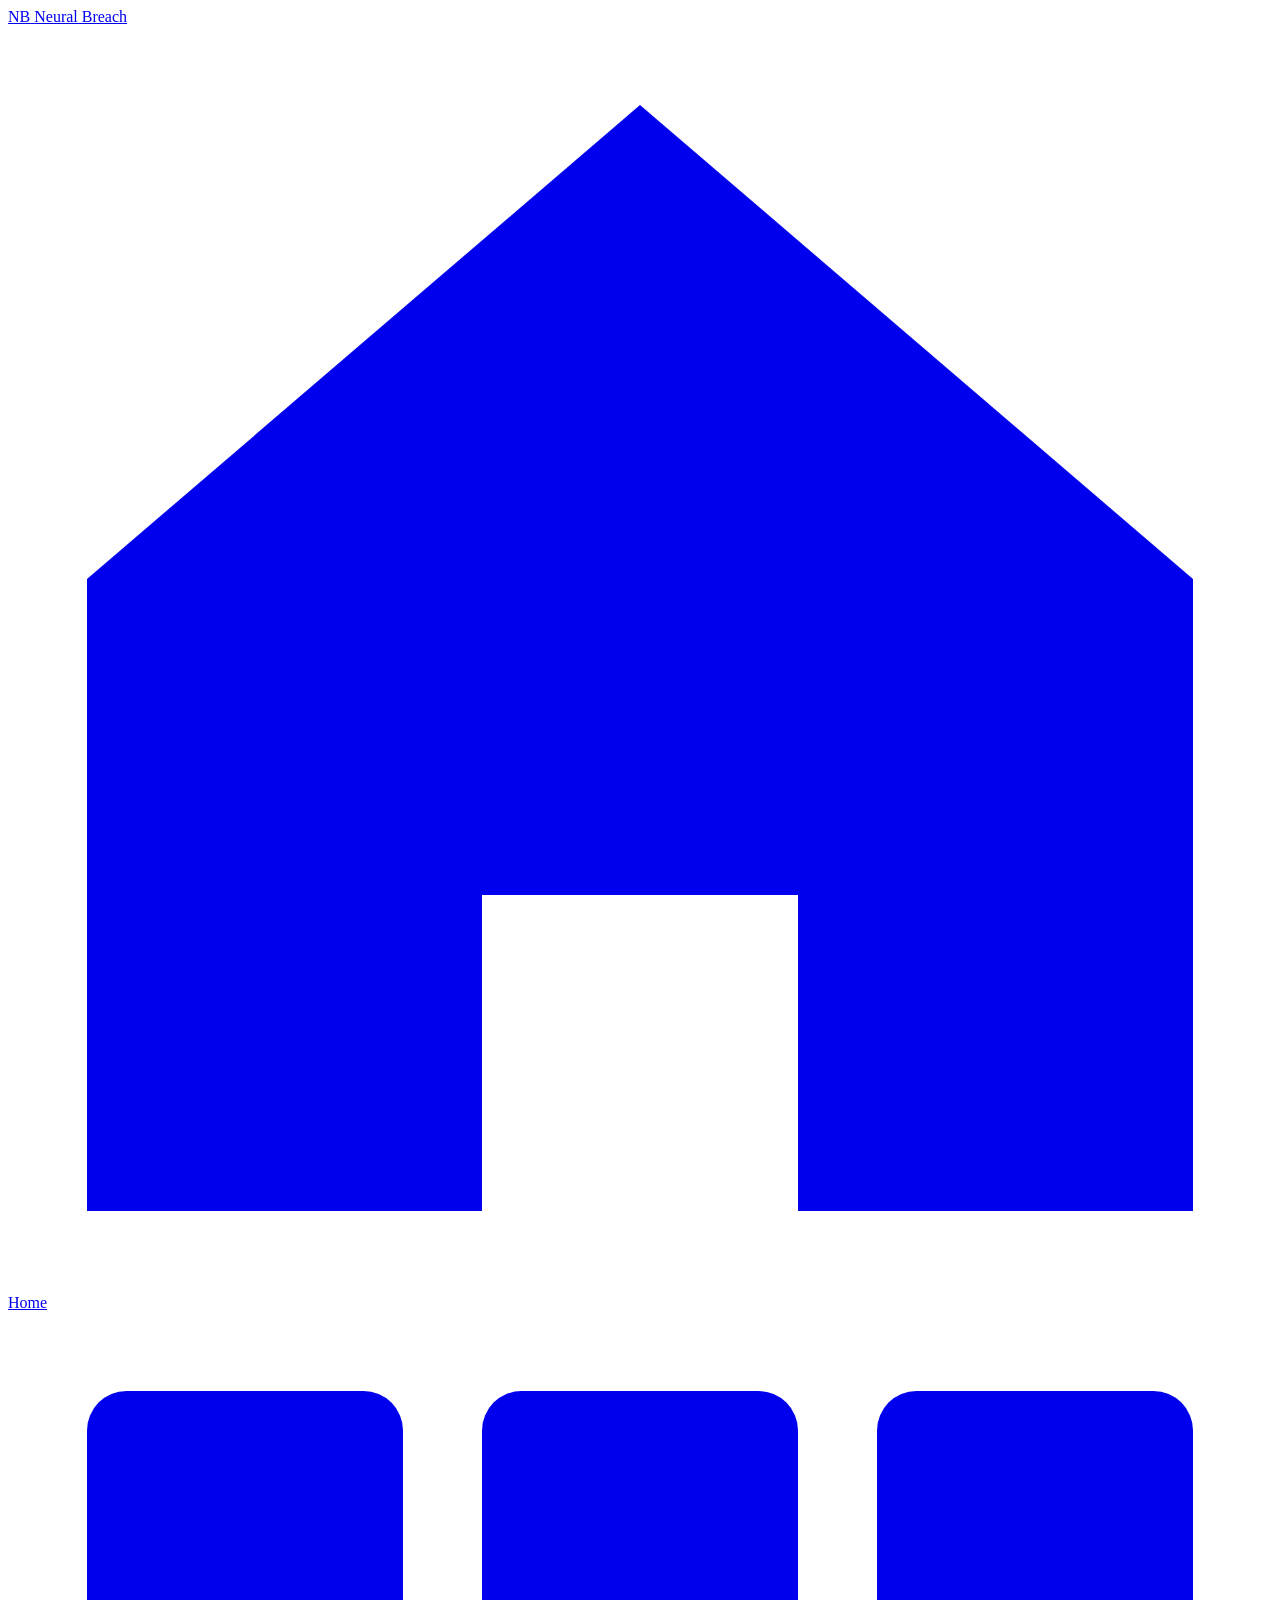
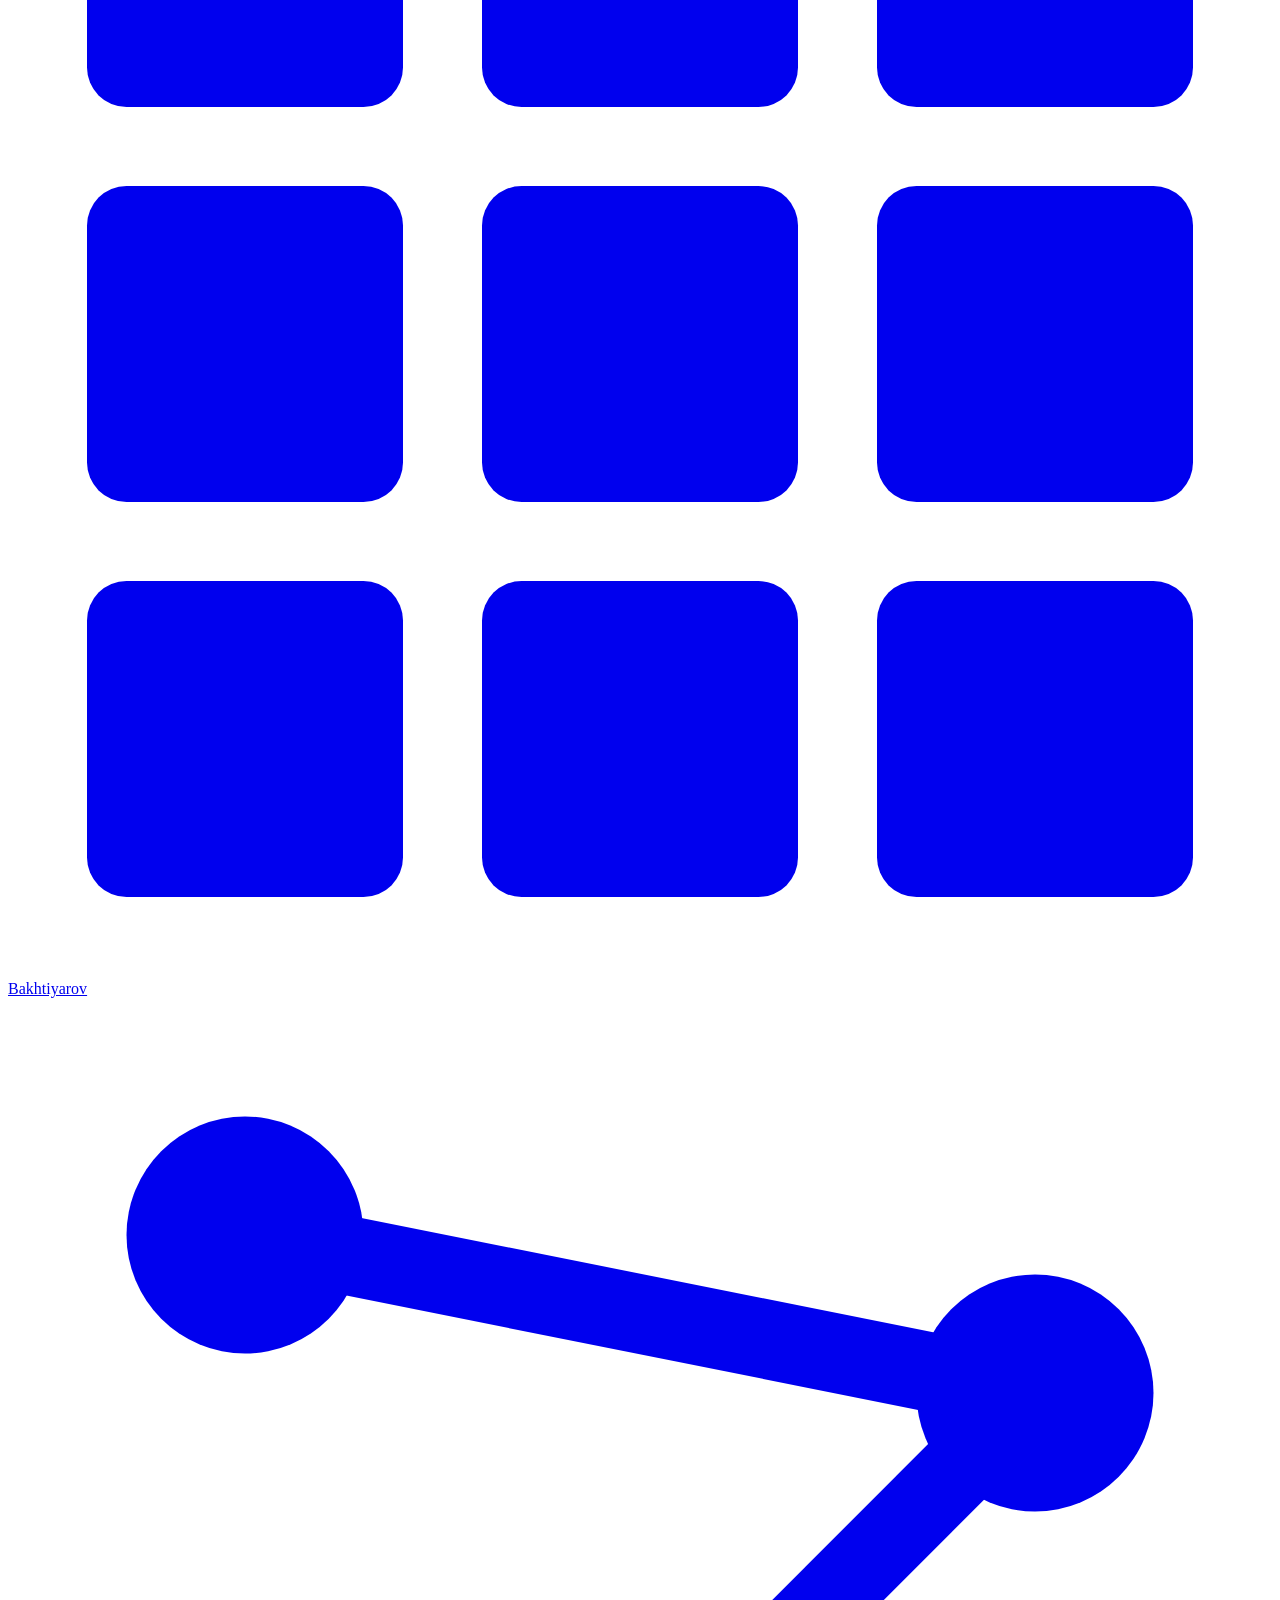
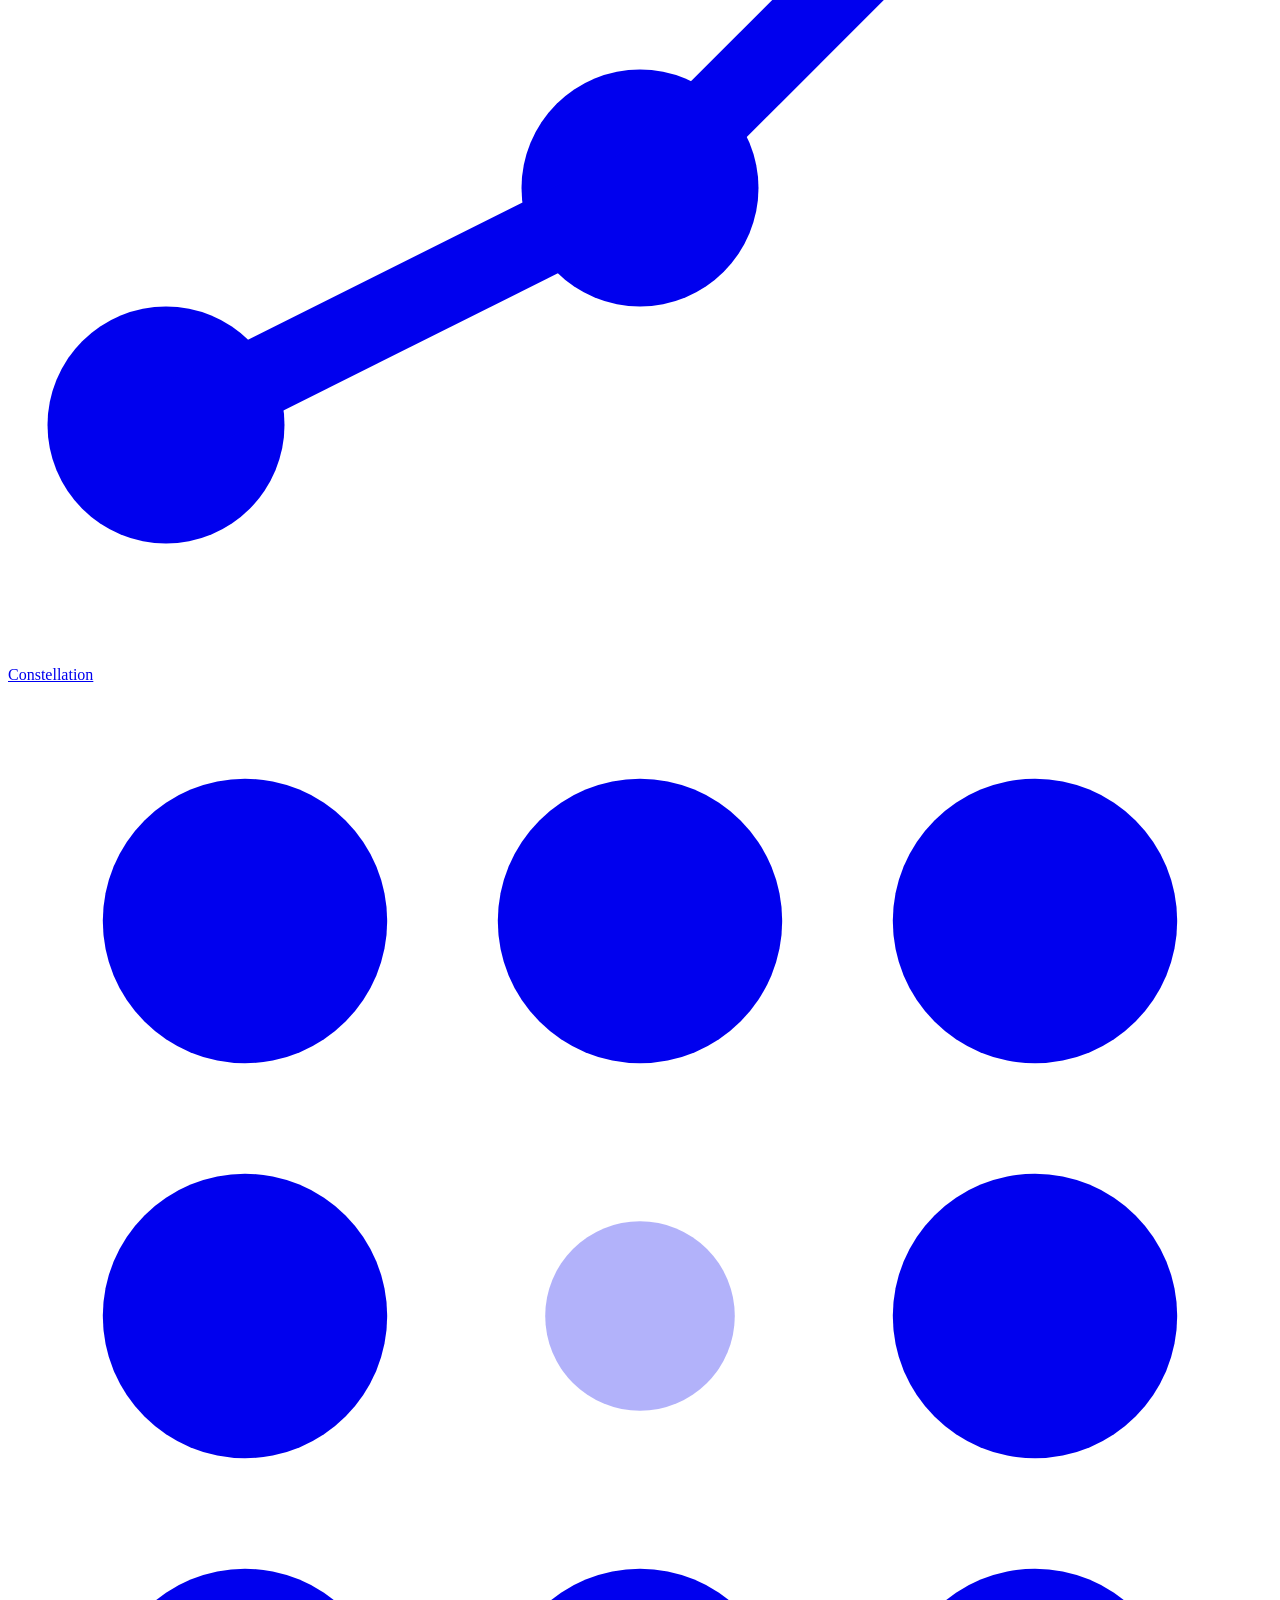
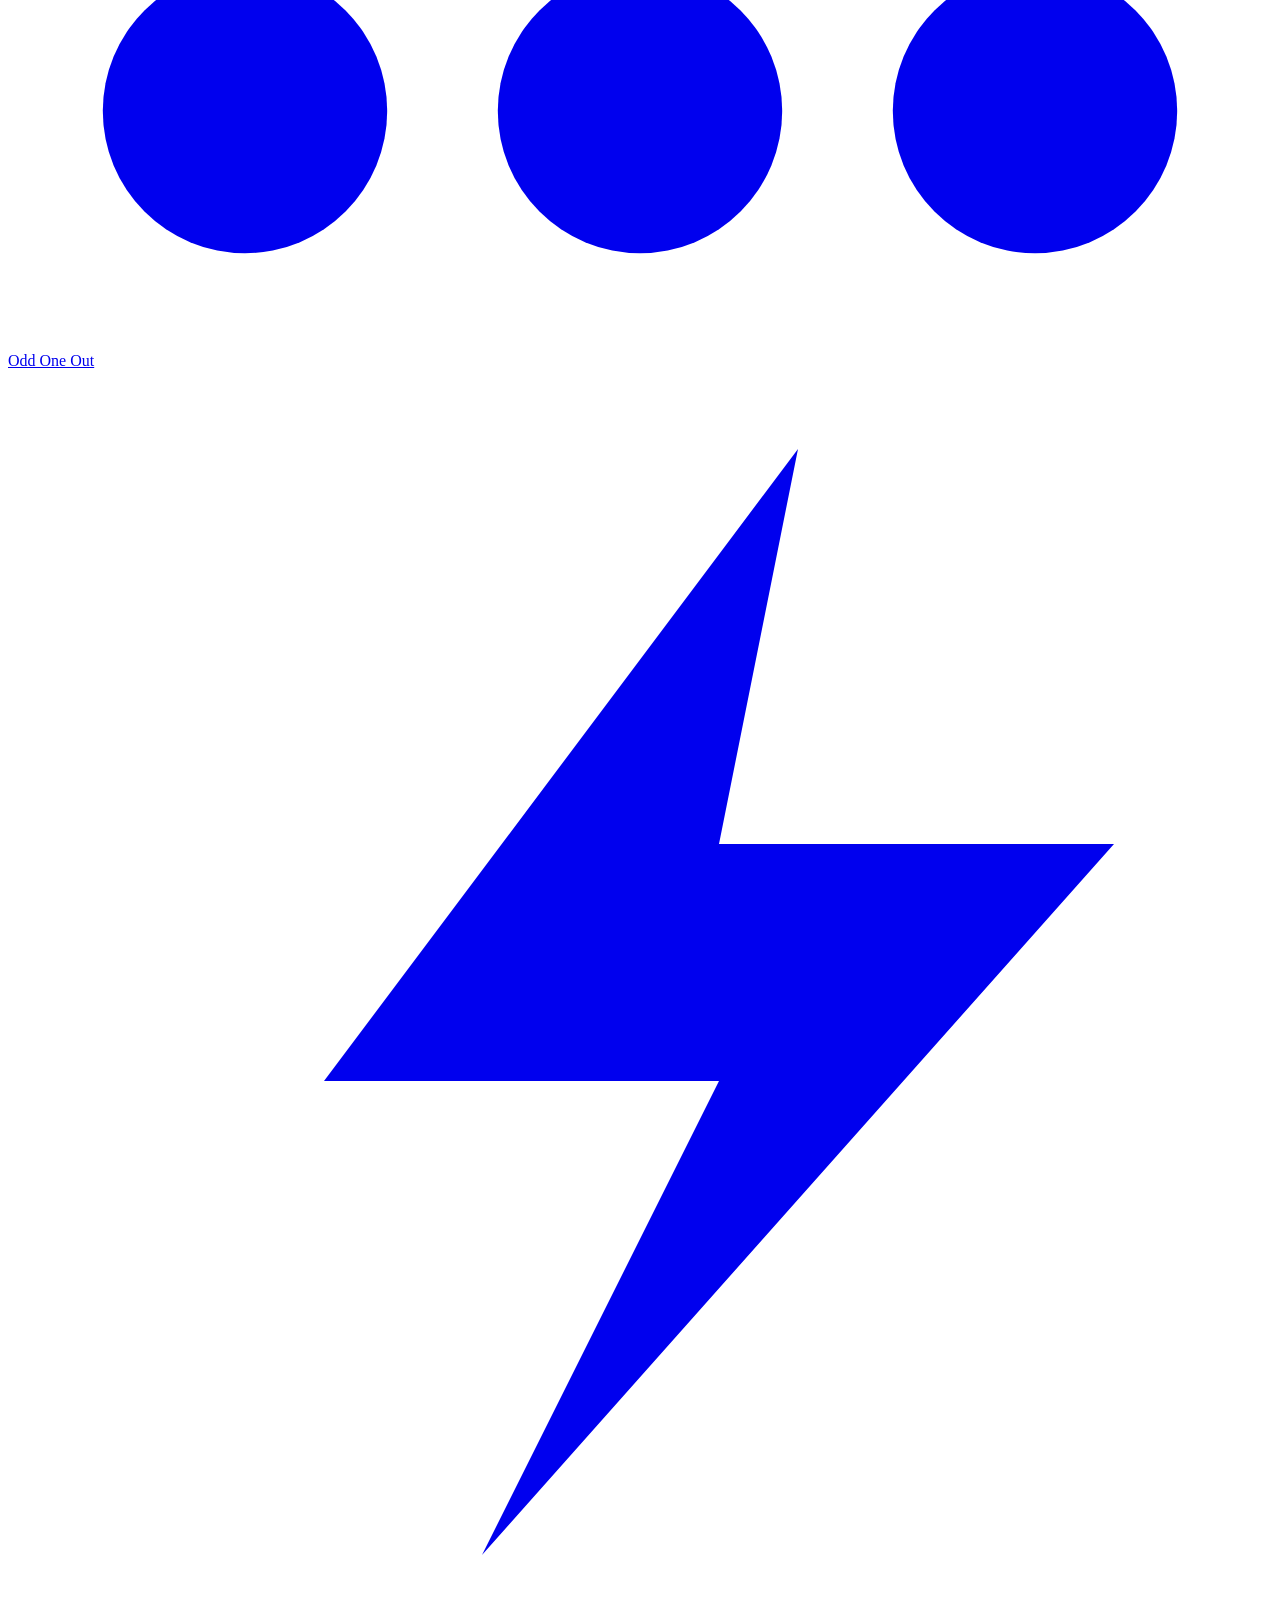
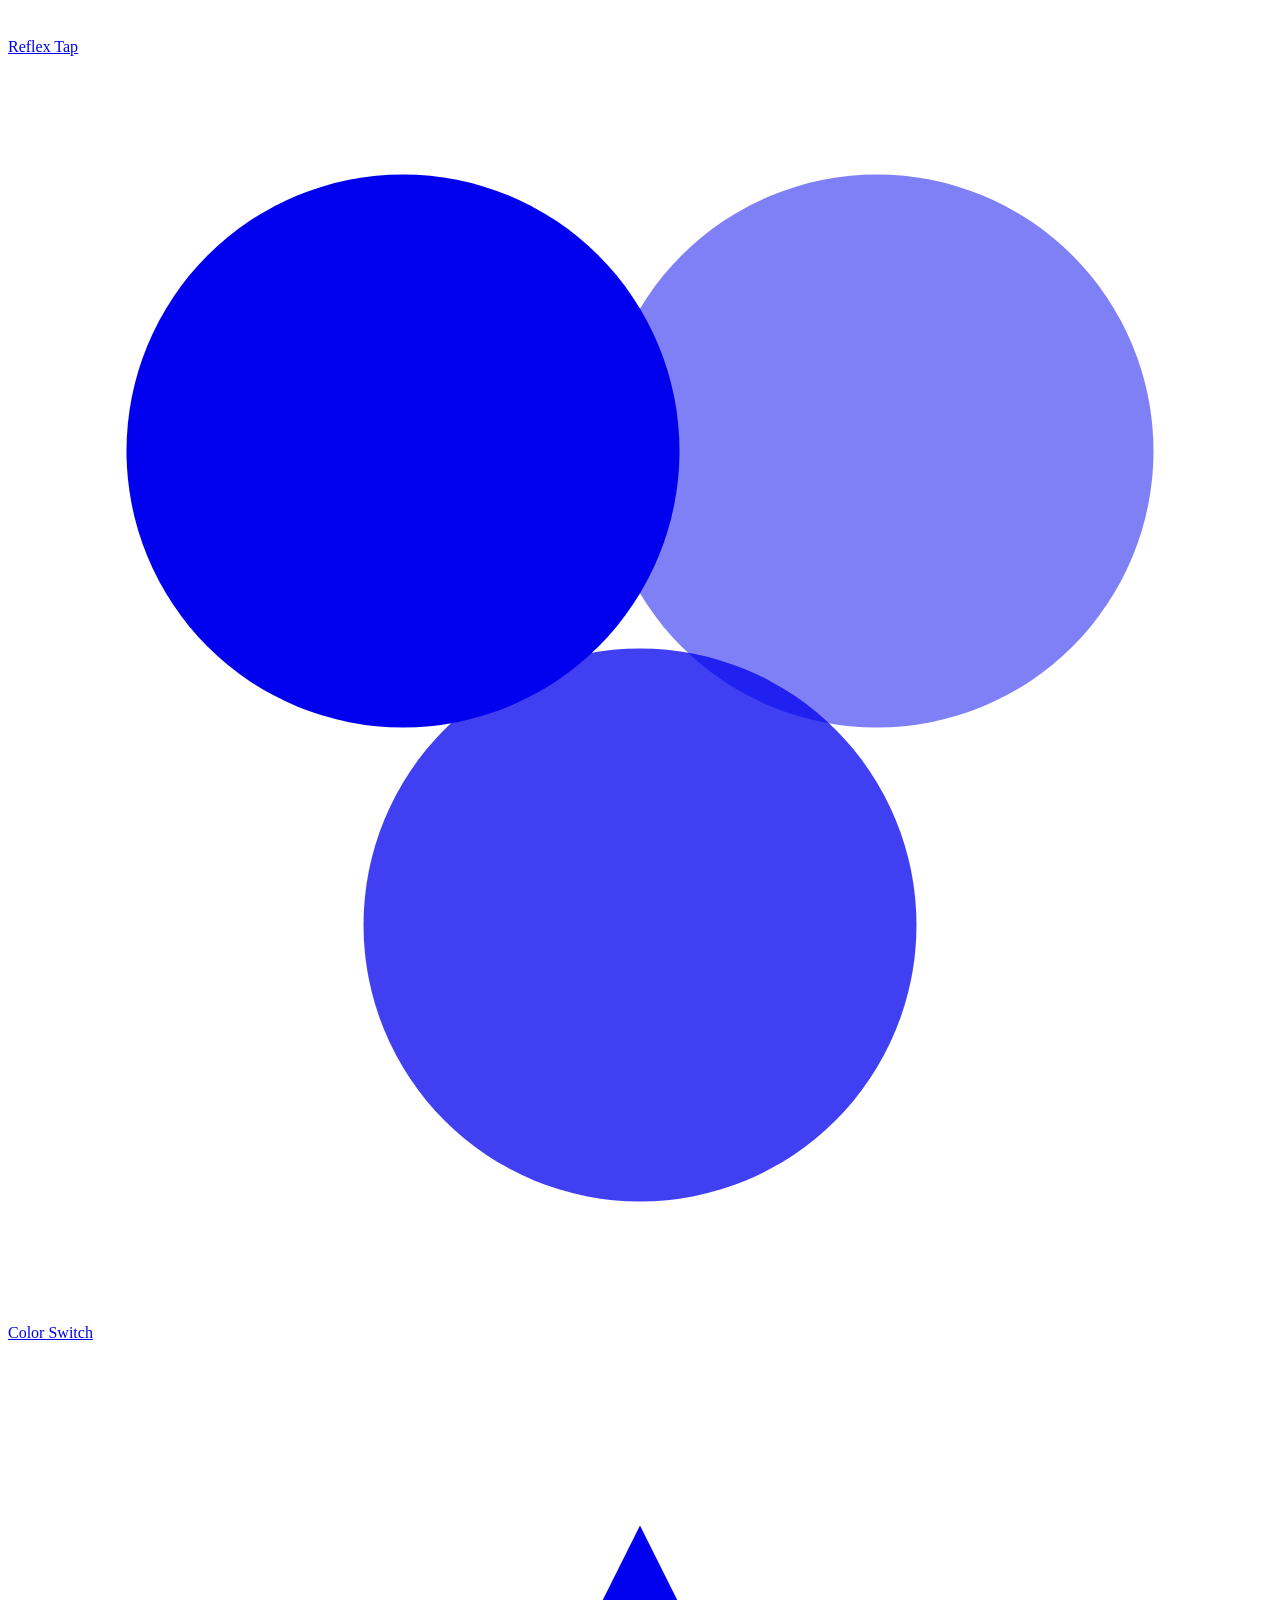
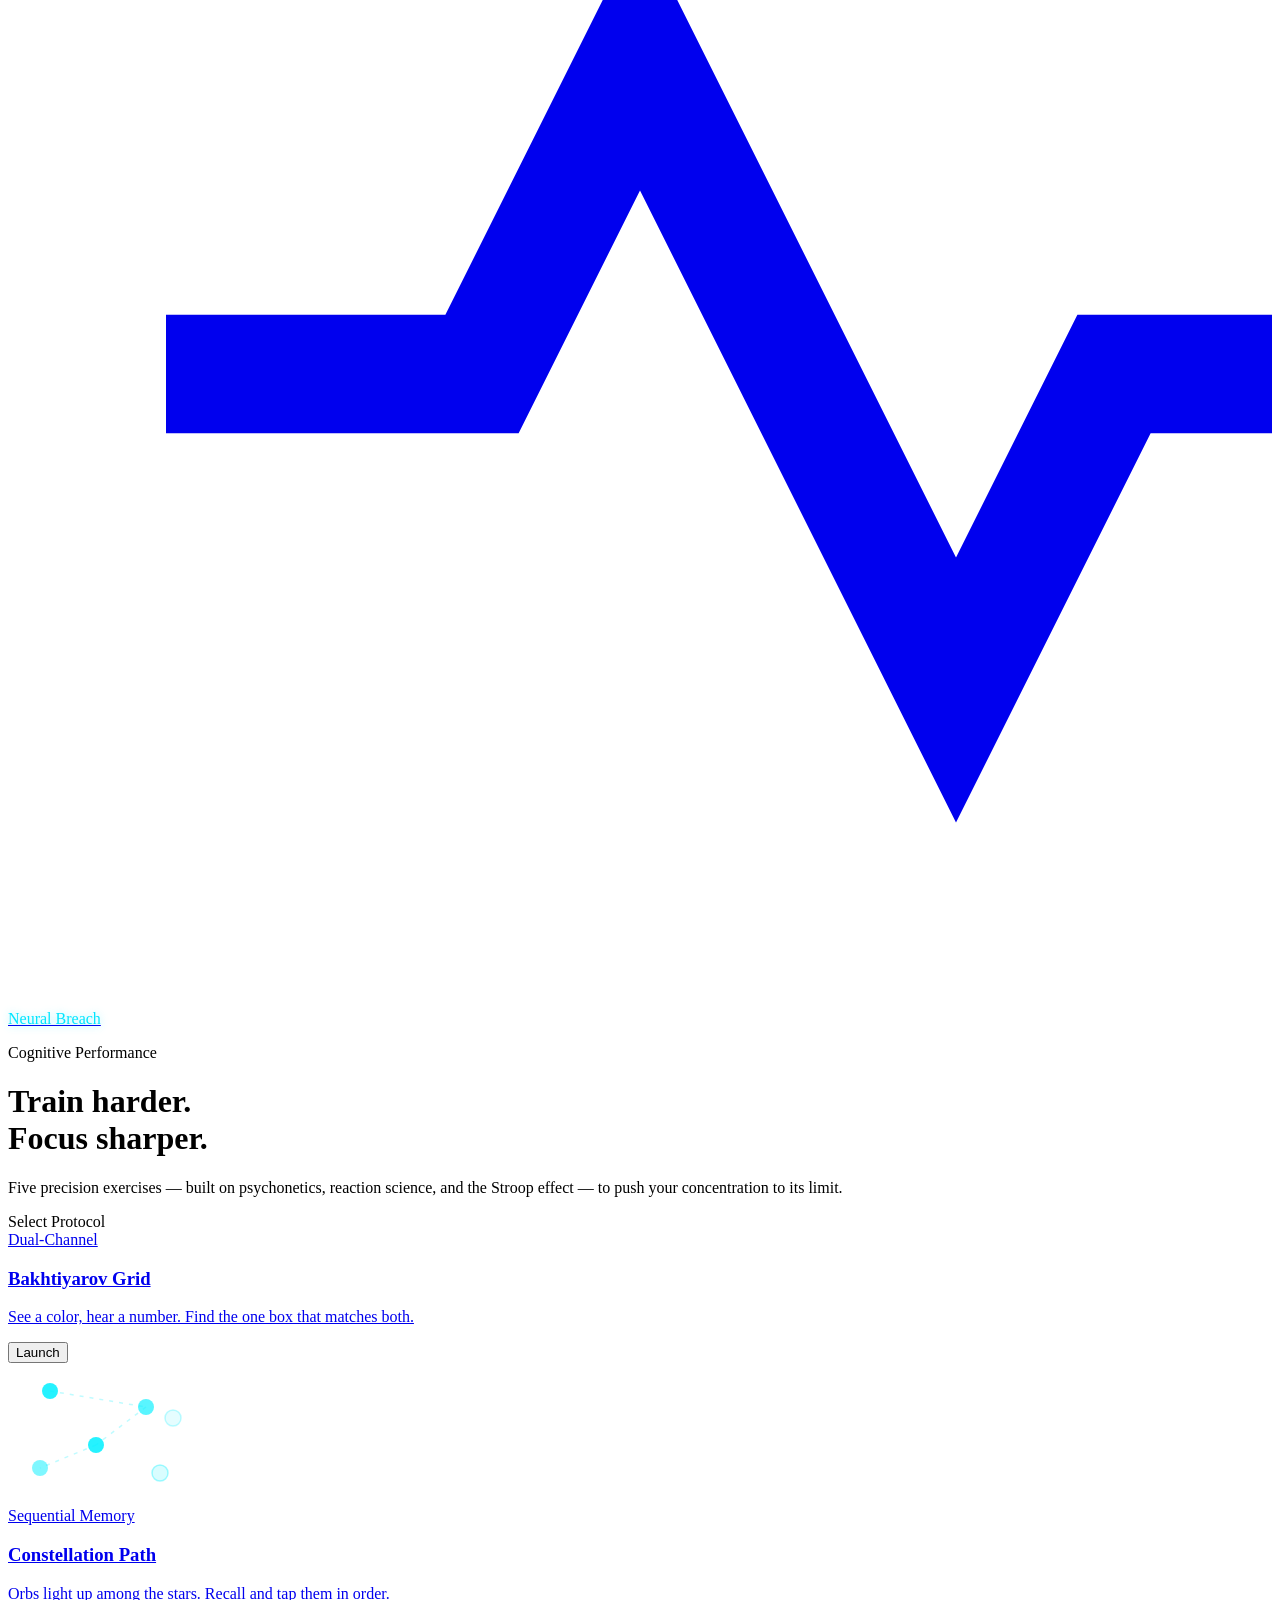
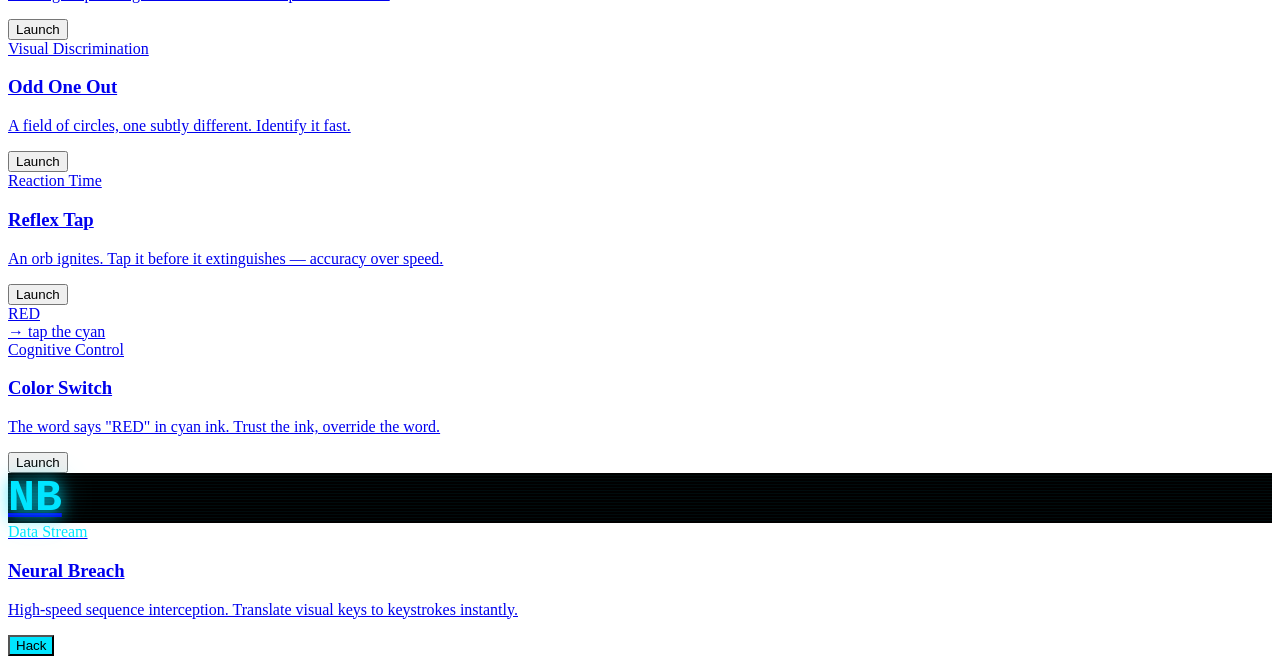
==== templates/index.html @ 82180c6e "Initial commit" ====
<!DOCTYPE html>
<html lang="en">

<head>
    <meta charset="UTF-8">
    <meta name="viewport" content="width=device-width, initial-scale=1.0">
    <title>Neural Breach — Concentration Trainer</title>
    <meta name="description"
        content="Five precision concentration exercises — sharpen attention, memory, and reflexes through structured cognitive training.">
    <link rel="stylesheet" href="{{ url_for('static', filename='style.css') }}">
</head>

<body>

    <!-- ═══ LEFT RAIL NAV ════════════════════════════════════════════════════ -->
    <nav class="rail" aria-label="Primary navigation">
        <a href="/" class="nb-logo" title="Neural Breach">
            <span class="nb-monogram">NB</span>
            <span class="nb-wordmark">Neural Breach</span>
        </a>
        <div class="rail-divider"></div>
        <div class="rail-nav">
            <a href="/" class="rail-link active" data-label="Home">
                <span class="rail-icon">
                    <svg viewBox="0 0 16 16" fill="none" xmlns="http://www.w3.org/2000/svg">
                        <path d="M8 1L1 7v8h5v-4h4v4h5V7L8 1z" fill="currentColor" />
                    </svg>
                </span>
                <span class="rail-label">Home</span>
            </a>
            <a href="/game" class="rail-link" data-label="Bakhtiyarov">
                <span class="rail-icon">
                    <svg viewBox="0 0 16 16" fill="currentColor" xmlns="http://www.w3.org/2000/svg">
                        <rect x="1" y="1" width="4" height="4" rx="0.5" />
                        <rect x="6" y="1" width="4" height="4" rx="0.5" />
                        <rect x="11" y="1" width="4" height="4" rx="0.5" />
                        <rect x="1" y="6" width="4" height="4" rx="0.5" />
                        <rect x="6" y="6" width="4" height="4" rx="0.5" />
                        <rect x="11" y="6" width="4" height="4" rx="0.5" />
                        <rect x="1" y="11" width="4" height="4" rx="0.5" />
                        <rect x="6" y="11" width="4" height="4" rx="0.5" />
                        <rect x="11" y="11" width="4" height="4" rx="0.5" />
                    </svg>
                </span>
                <span class="rail-label">Bakhtiyarov</span>
            </a>
            <a href="/constellation" class="rail-link" data-label="Constellation">
                <span class="rail-icon">
                    <svg viewBox="0 0 16 16" fill="none" stroke="currentColor" stroke-width="1"
                        xmlns="http://www.w3.org/2000/svg">
                        <circle cx="3" cy="3" r="1.5" fill="currentColor" stroke="none" />
                        <circle cx="13" cy="5" r="1.5" fill="currentColor" stroke="none" />
                        <circle cx="8" cy="10" r="1.5" fill="currentColor" stroke="none" />
                        <circle cx="2" cy="13" r="1.5" fill="currentColor" stroke="none" />
                        <line x1="3" y1="3" x2="13" y2="5" />
                        <line x1="13" y1="5" x2="8" y2="10" />
                        <line x1="8" y1="10" x2="2" y2="13" />
                    </svg>
                </span>
                <span class="rail-label">Constellation</span>
            </a>
            <a href="/oddone" class="rail-link" data-label="Odd One Out">
                <span class="rail-icon">
                    <svg viewBox="0 0 16 16" fill="currentColor" xmlns="http://www.w3.org/2000/svg">
                        <circle cx="3" cy="3" r="1.8" />
                        <circle cx="8" cy="3" r="1.8" />
                        <circle cx="13" cy="3" r="1.8" />
                        <circle cx="3" cy="8" r="1.8" />
                        <circle cx="8" cy="8" r="1.2" opacity="0.3" />
                        <circle cx="13" cy="8" r="1.8" />
                        <circle cx="3" cy="13" r="1.8" />
                        <circle cx="8" cy="13" r="1.8" />
                        <circle cx="13" cy="13" r="1.8" />
                    </svg>
                </span>
                <span class="rail-label">Odd One Out</span>
            </a>
            <a href="/reflex" class="rail-link" data-label="Reflex Tap">
                <span class="rail-icon">
                    <svg viewBox="0 0 16 16" fill="currentColor" xmlns="http://www.w3.org/2000/svg">
                        <path d="M10 1L4 9h5l-3 6 8-9H9l1-5z" />
                    </svg>
                </span>
                <span class="rail-label">Reflex Tap</span>
            </a>
            <a href="/stroop" class="rail-link" data-label="Color Switch">
                <span class="rail-icon">
                    <svg viewBox="0 0 16 16" fill="currentColor" xmlns="http://www.w3.org/2000/svg">
                        <circle cx="5" cy="5" r="3.5" />
                        <circle cx="11" cy="5" r="3.5" opacity="0.5" />
                        <circle cx="8" cy="11" r="3.5" opacity="0.75" />
                    </svg>
                </span>
                <span class="rail-label">Color Switch</span>
            </a>
            <a href="/neural_breach" class="rail-link" data-label="Neural Breach">
                <span class="rail-icon">
                    <svg viewBox="0 0 16 16" fill="none" stroke="currentColor" stroke-width="1.5"
                        xmlns="http://www.w3.org/2000/svg">
                        <path d="M2 8h4l2-4 4 8 2-4h2" />
                    </svg>
                </span>
                <span class="rail-label"
                    style="color: var(--nb-phosphor, #00E5FF); text-shadow: 0 0 8px rgba(0,229,255,0.4);">Neural
                    Breach</span>
            </a>
        </div>
    </nav>
    <!-- ═══════════════════════════════════════════════════════════════════════ -->

    <div class="page-content">
        <div class="hero">
            <p class="hero-eyebrow">Cognitive Performance</p>
            <h1 class="hero-title">Train harder.<br>Focus <span class="cyan">sharper.</span></h1>
            <p class="hero-sub">Five precision exercises — built on psychonetics, reaction science, and the Stroop
                effect — to push your concentration to its limit.</p>
        </div>

        <section class="modes-section" id="modes">
            <div class="section-label">Select Protocol</div>
            <div class="cards-scroll">

                <!-- Bakhtiyarov Grid -->
                <a href="/game" class="mode-card" id="card-bakh">
                    <div class="card-art art-bakh">
                        <div class="mini-bakh-grid">
                            <div style="background:#FF5733"></div>
                            <div style="background:#33FF57"></div>
                            <div style="background:#3357FF"></div>
                            <div style="background:#F333FF"></div>
                            <div style="background:#FFFF33"></div>
                            <div style="background:#33FFF3"></div>
                            <div style="background:#FF8C33"></div>
                            <div style="background:#8C33FF"></div>
                            <div style="background:#FF6B9D"></div>
                        </div>
                    </div>
                    <div class="card-body">
                        <span class="card-tag">Dual-Channel</span>
                        <h3 class="card-title">Bakhtiyarov Grid</h3>
                        <p class="card-desc">See a color, hear a number. Find the one box that matches both.</p>
                        <button class="card-play-btn">Launch</button>
                    </div>
                </a>

                <!-- Constellation Path -->
                <a href="/constellation" class="mode-card" id="card-constellation">
                    <div class="card-art art-const">
                        <svg width="180" height="140" viewBox="0 0 180 140" aria-hidden="true">
                            <circle cx="20" cy="55" r="1" fill="white" opacity="0.3" />
                            <circle cx="70" cy="12" r="0.8" fill="white" opacity="0.4" />
                            <circle cx="118" cy="125" r="1.2" fill="white" opacity="0.25" />
                            <circle cx="158" cy="22" r="0.9" fill="white" opacity="0.45" />
                            <circle cx="52" cy="128" r="0.8" fill="white" opacity="0.35" />
                            <line x1="42" y1="28" x2="138" y2="44" stroke="rgba(0,240,255,0.25)" stroke-width="1.5"
                                stroke-dasharray="4,6" />
                            <line x1="138" y1="44" x2="88" y2="82" stroke="rgba(0,240,255,0.25)" stroke-width="1.5"
                                stroke-dasharray="4,6" />
                            <line x1="88" y1="82" x2="32" y2="105" stroke="rgba(0,240,255,0.25)" stroke-width="1.5"
                                stroke-dasharray="4,6" />
                            <circle cx="42" cy="28" r="8" fill="#00F0FF" opacity="0.85" />
                            <circle cx="138" cy="44" r="8" fill="#00F0FF" opacity="0.65" />
                            <circle cx="88" cy="82" r="8" fill="#00F0FF" opacity="0.85" />
                            <circle cx="32" cy="105" r="8" fill="#00F0FF" opacity="0.5" />
                            <circle cx="152" cy="110" r="8" fill="rgba(0,240,255,0.15)" stroke="rgba(0,240,255,0.35)"
                                stroke-width="1.5" />
                            <circle cx="165" cy="55" r="8" fill="rgba(0,240,255,0.1)" stroke="rgba(0,240,255,0.25)"
                                stroke-width="1.5" />
                        </svg>
                    </div>
                    <div class="card-body">
                        <span class="card-tag">Sequential Memory</span>
                        <h3 class="card-title">Constellation Path</h3>
                        <p class="card-desc">Orbs light up among the stars. Recall and tap them in order.</p>
                        <button class="card-play-btn">Launch</button>
                    </div>
                </a>

                <!-- Odd One Out -->
                <a href="/oddone" class="mode-card" id="card-odd">
                    <div class="card-art art-odd">
                        <div class="odd-art-wrap">
                            <div class="odd-art-dot"></div>
                            <div class="odd-art-dot"></div>
                            <div class="odd-art-dot"></div>
                            <div class="odd-art-dot"></div>
                            <div class="odd-art-dot outlier"></div>
                            <div class="odd-art-dot"></div>
                            <div class="odd-art-dot"></div>
                            <div class="odd-art-dot"></div>
                            <div class="odd-art-dot"></div>
                        </div>
                    </div>
                    <div class="card-body">
                        <span class="card-tag">Visual Discrimination</span>
                        <h3 class="card-title">Odd One Out</h3>
                        <p class="card-desc">A field of circles, one subtly different. Identify it fast.</p>
                        <button class="card-play-btn">Launch</button>
                    </div>
                </a>

                <!-- Reflex Tap -->
                <a href="/reflex" class="mode-card" id="card-reflex">
                    <div class="card-art art-reflex">
                        <div class="reflex-glow-wrap">
                            <div class="reflex-glow-inner"></div>
                        </div>
                    </div>
                    <div class="card-body">
                        <span class="card-tag">Reaction Time</span>
                        <h3 class="card-title">Reflex Tap</h3>
                        <p class="card-desc">An orb ignites. Tap it before it extinguishes — accuracy over speed.</p>
                        <button class="card-play-btn">Launch</button>
                    </div>
                </a>

                <!-- Color Switch -->
                <a href="/stroop" class="mode-card" id="card-stroop">
                    <div class="card-art art-stroop">
                        <div class="stroop-art-wrap">
                            <div class="stroop-art-word">RED</div>
                            <div class="stroop-art-hint">→ tap the cyan</div>
                        </div>
                    </div>
                    <div class="card-body">
                        <span class="card-tag">Cognitive Control</span>
                        <h3 class="card-title">Color Switch</h3>
                        <p class="card-desc">The word says "RED" in cyan ink. Trust the ink, override the word.</p>
                        <button class="card-play-btn">Launch</button>
                    </div>
                </a>

                <!-- Neural Breach -->
                <a href="/neural_breach" class="mode-card" id="card-nb"
                    style="border-color: rgba(0,229,255,0.3); background: rgba(0,229,255,0.03);">
                    <div class="card-art art-nb" style="background: #000; position: relative;">
                        <div
                            style="position: absolute; inset: 0; background: repeating-linear-gradient(0deg, transparent, transparent 2px, rgba(0,229,255,0.05) 2px, rgba(0,229,255,0.05) 3px);">
                        </div>
                        <div
                            style="font-family: 'Space Grotesk', monospace; font-size: 2.8rem; font-weight: 700; color: #00E5FF; text-shadow: 0 0 16px rgba(0,229,255,0.8), 0 0 32px rgba(0,229,255,0.4); z-index: 1;">
                            NB</div>
                    </div>
                    <div class="card-body">
                        <span class="card-tag" style="color: #00E5FF;">Data Stream</span>
                        <h3 class="card-title">Neural Breach</h3>
                        <p class="card-desc">High-speed sequence interception. Translate visual keys to keystrokes
                            instantly.</p>
                        <button class="card-play-btn" style="background: #00E5FF; color: #000;">Hack</button>
                    </div>
                </a>

            </div>
        </section>
    </div><!-- /page-content -->

</body>

</html>
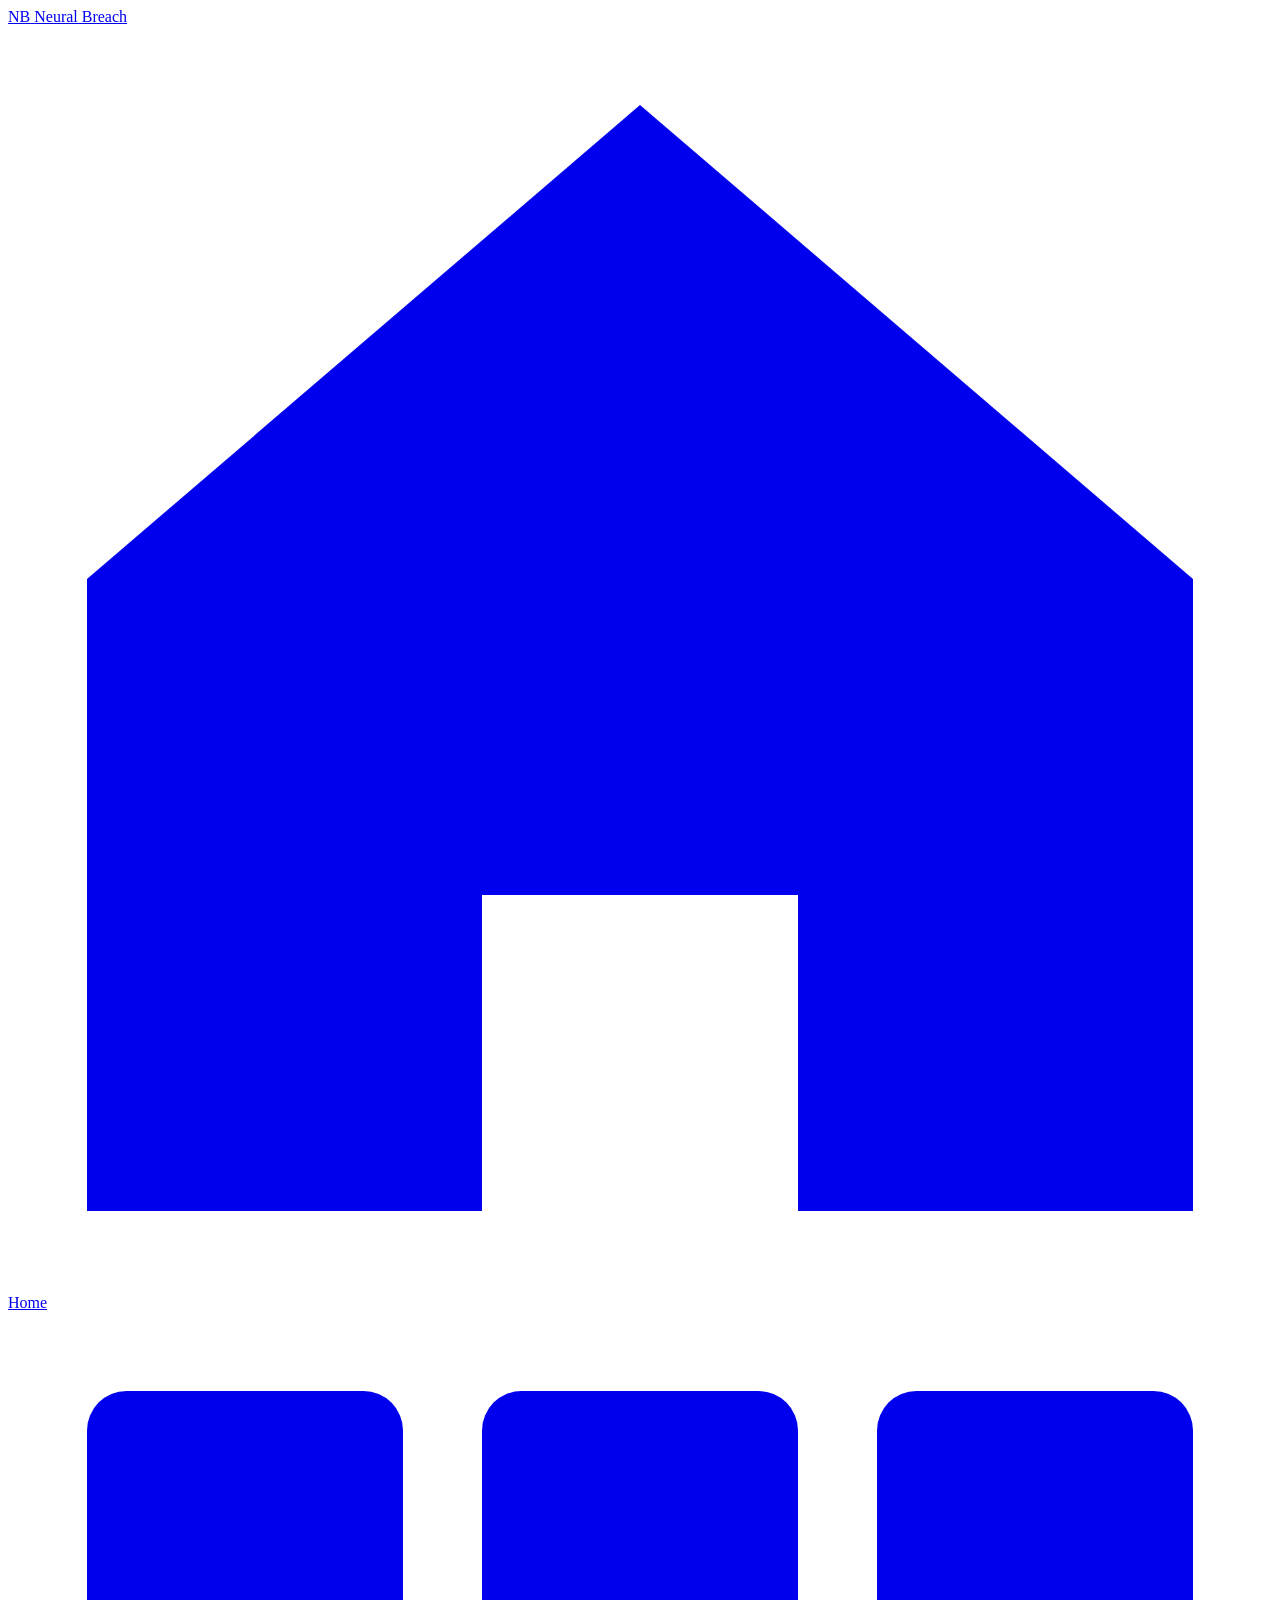
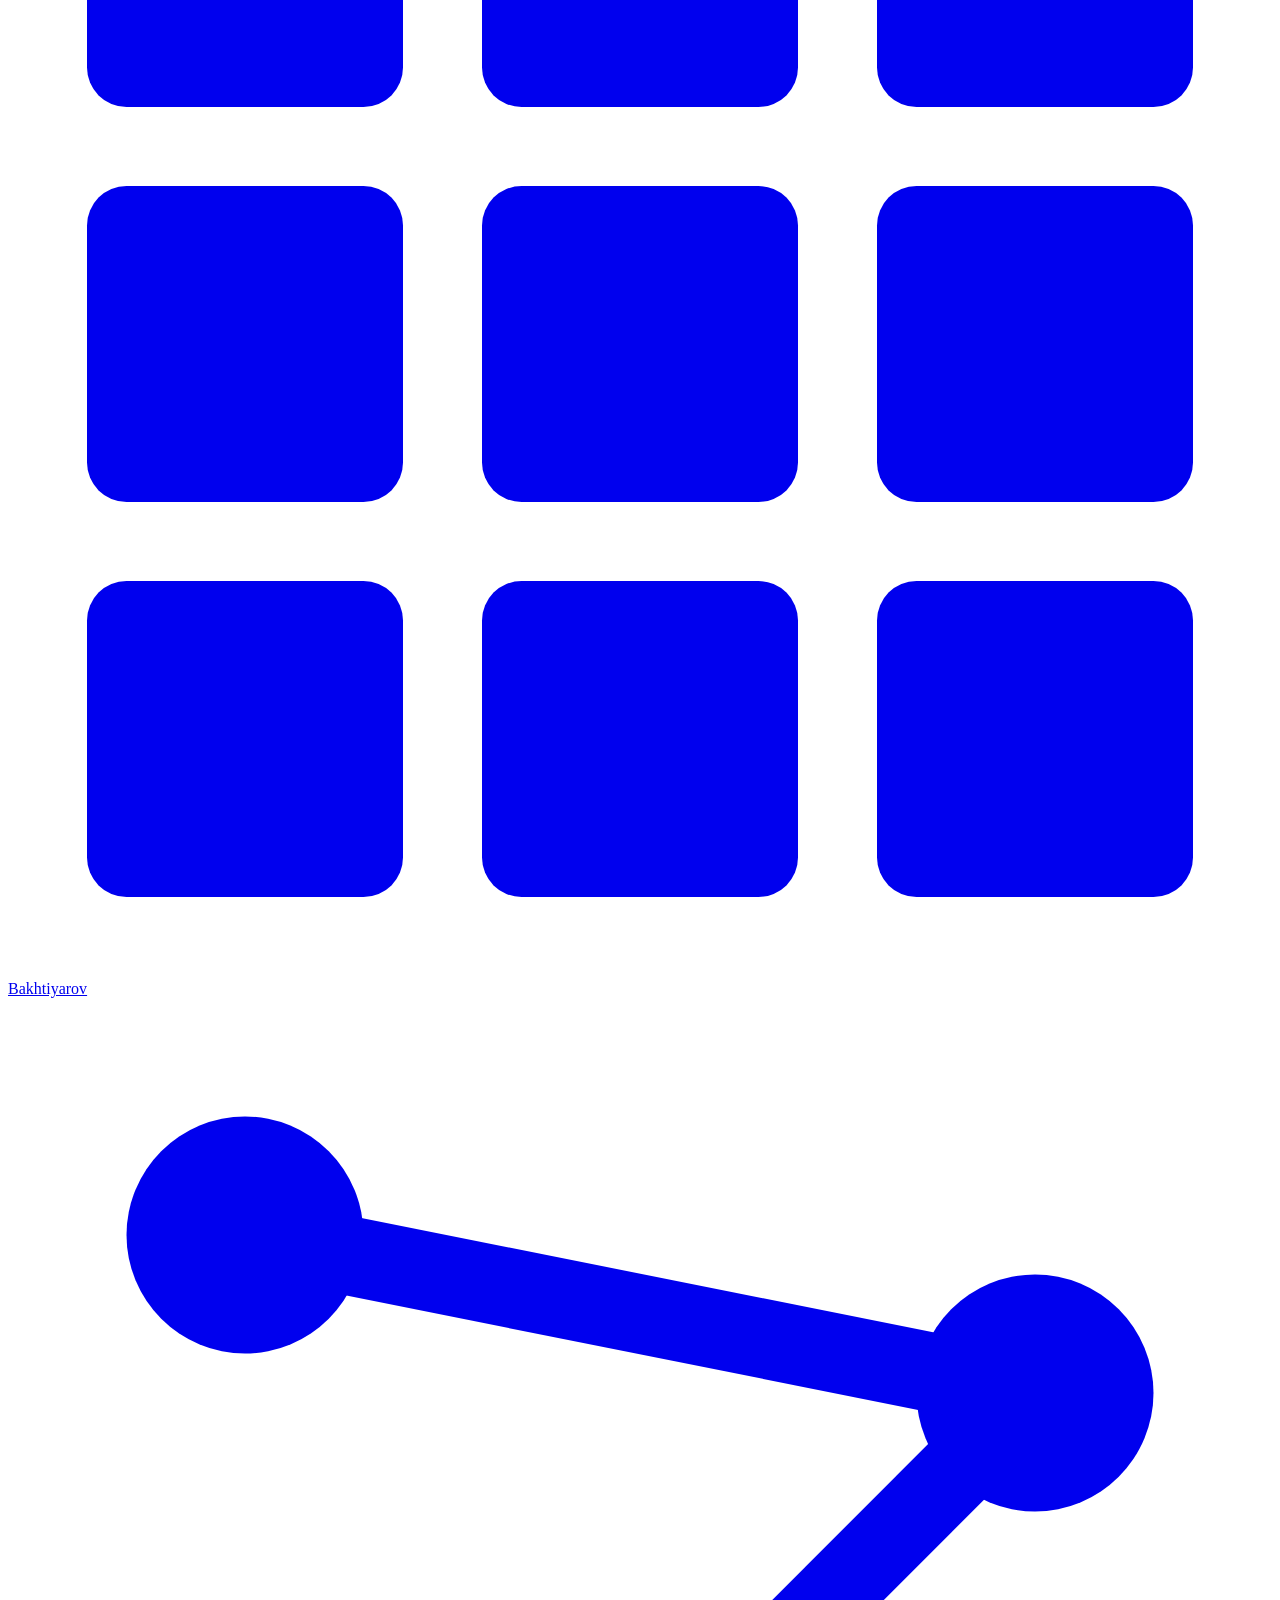
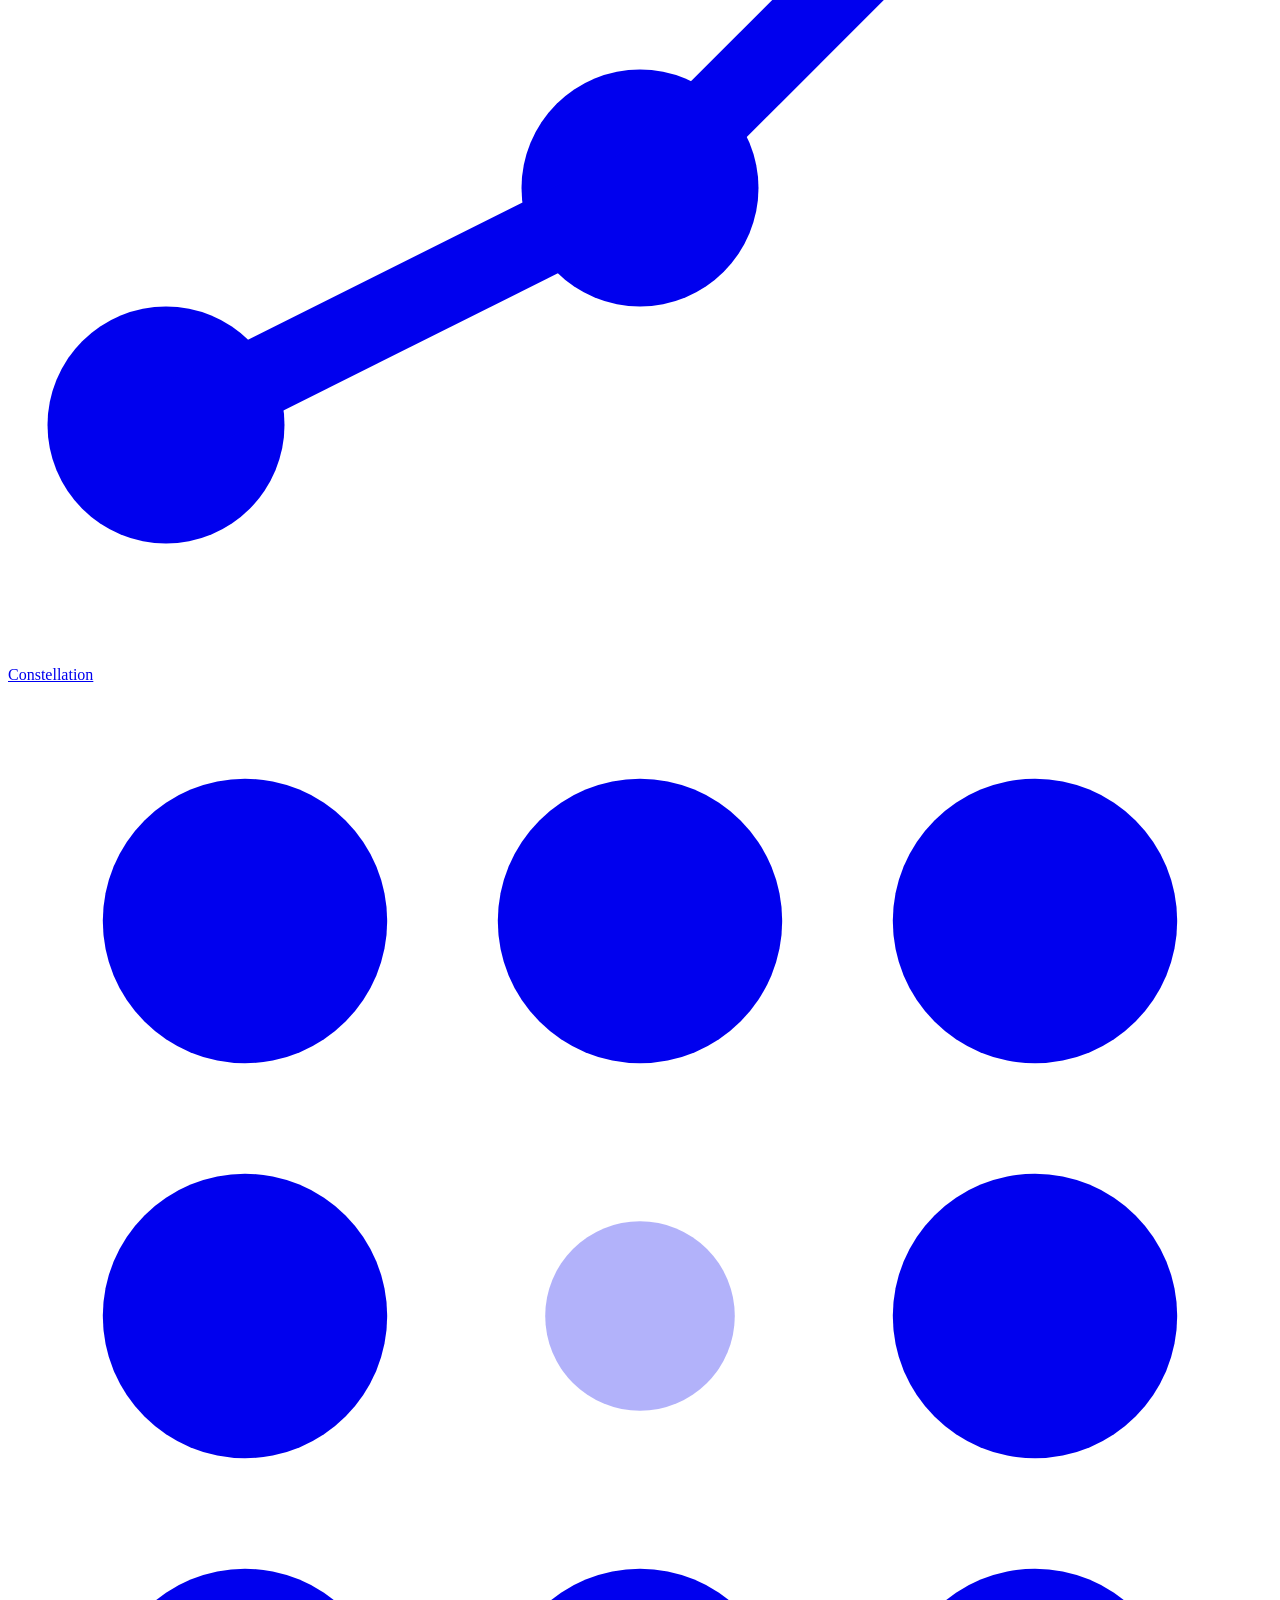
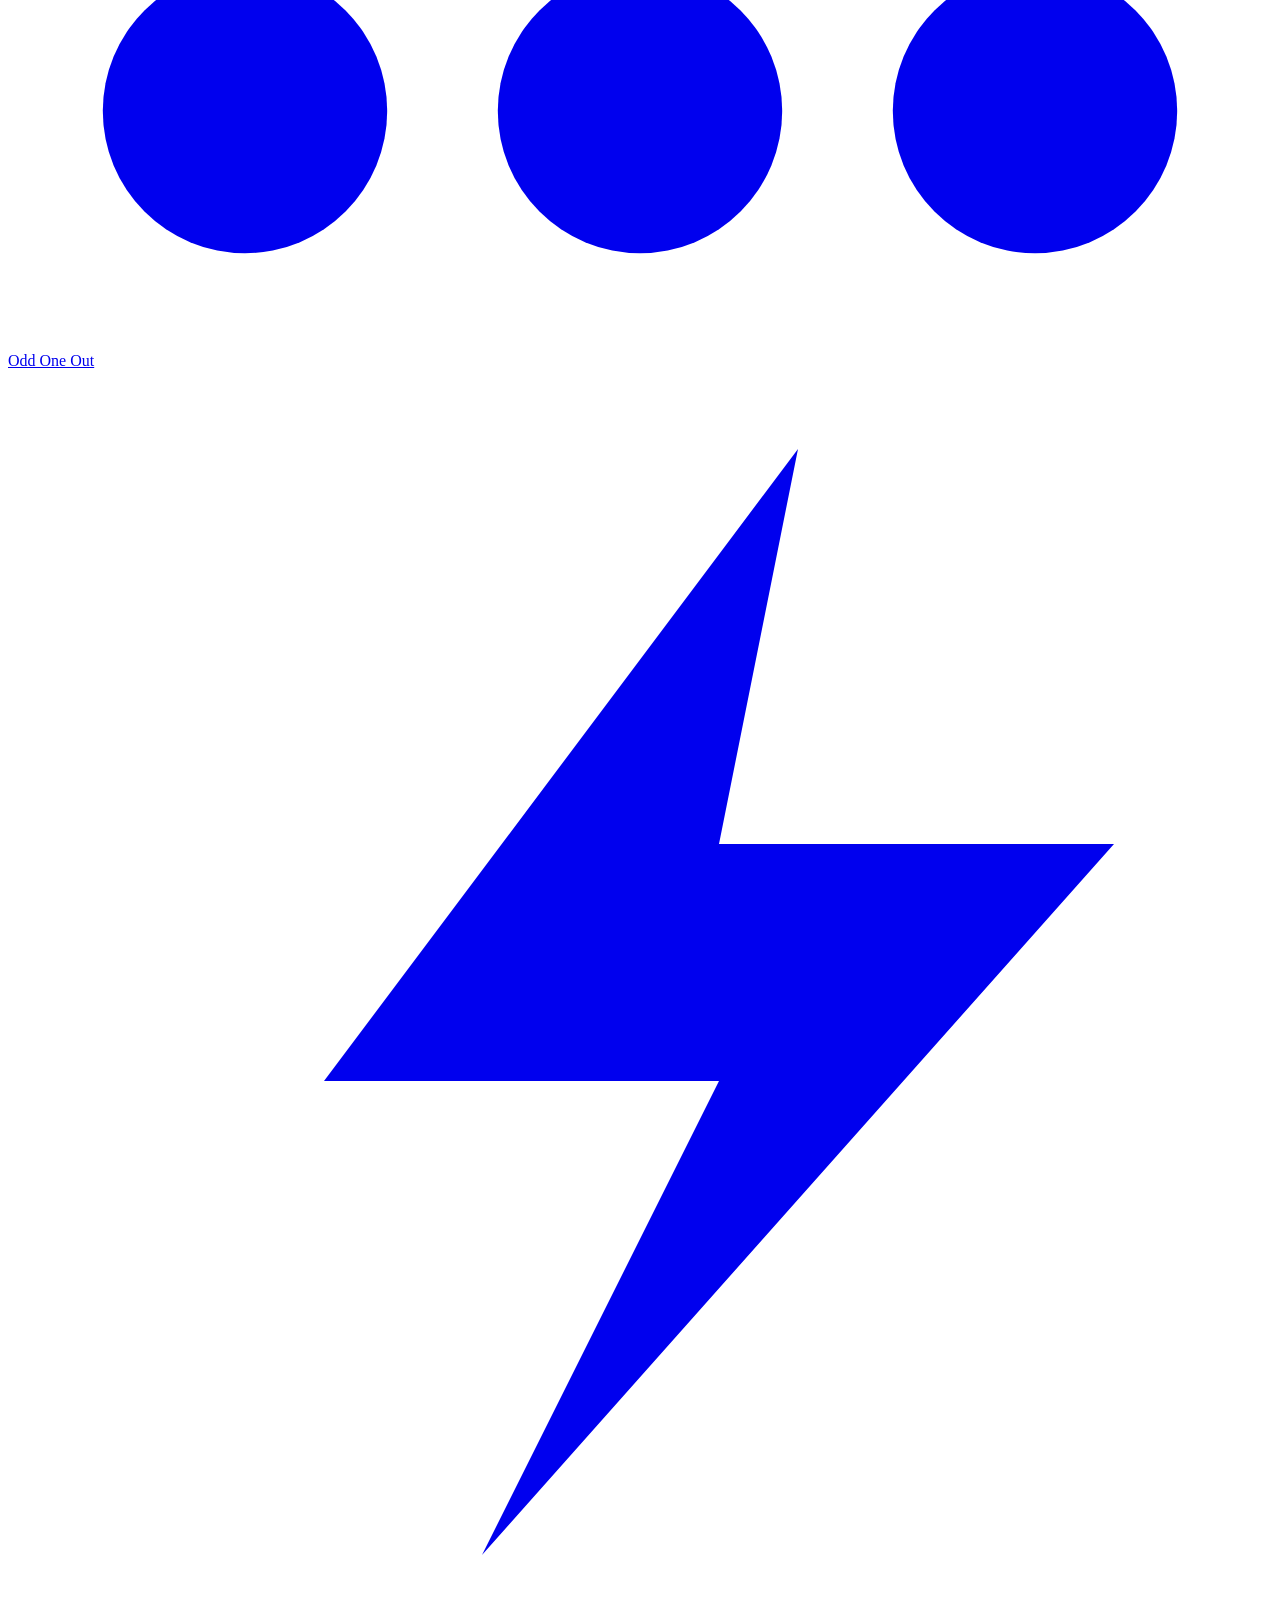
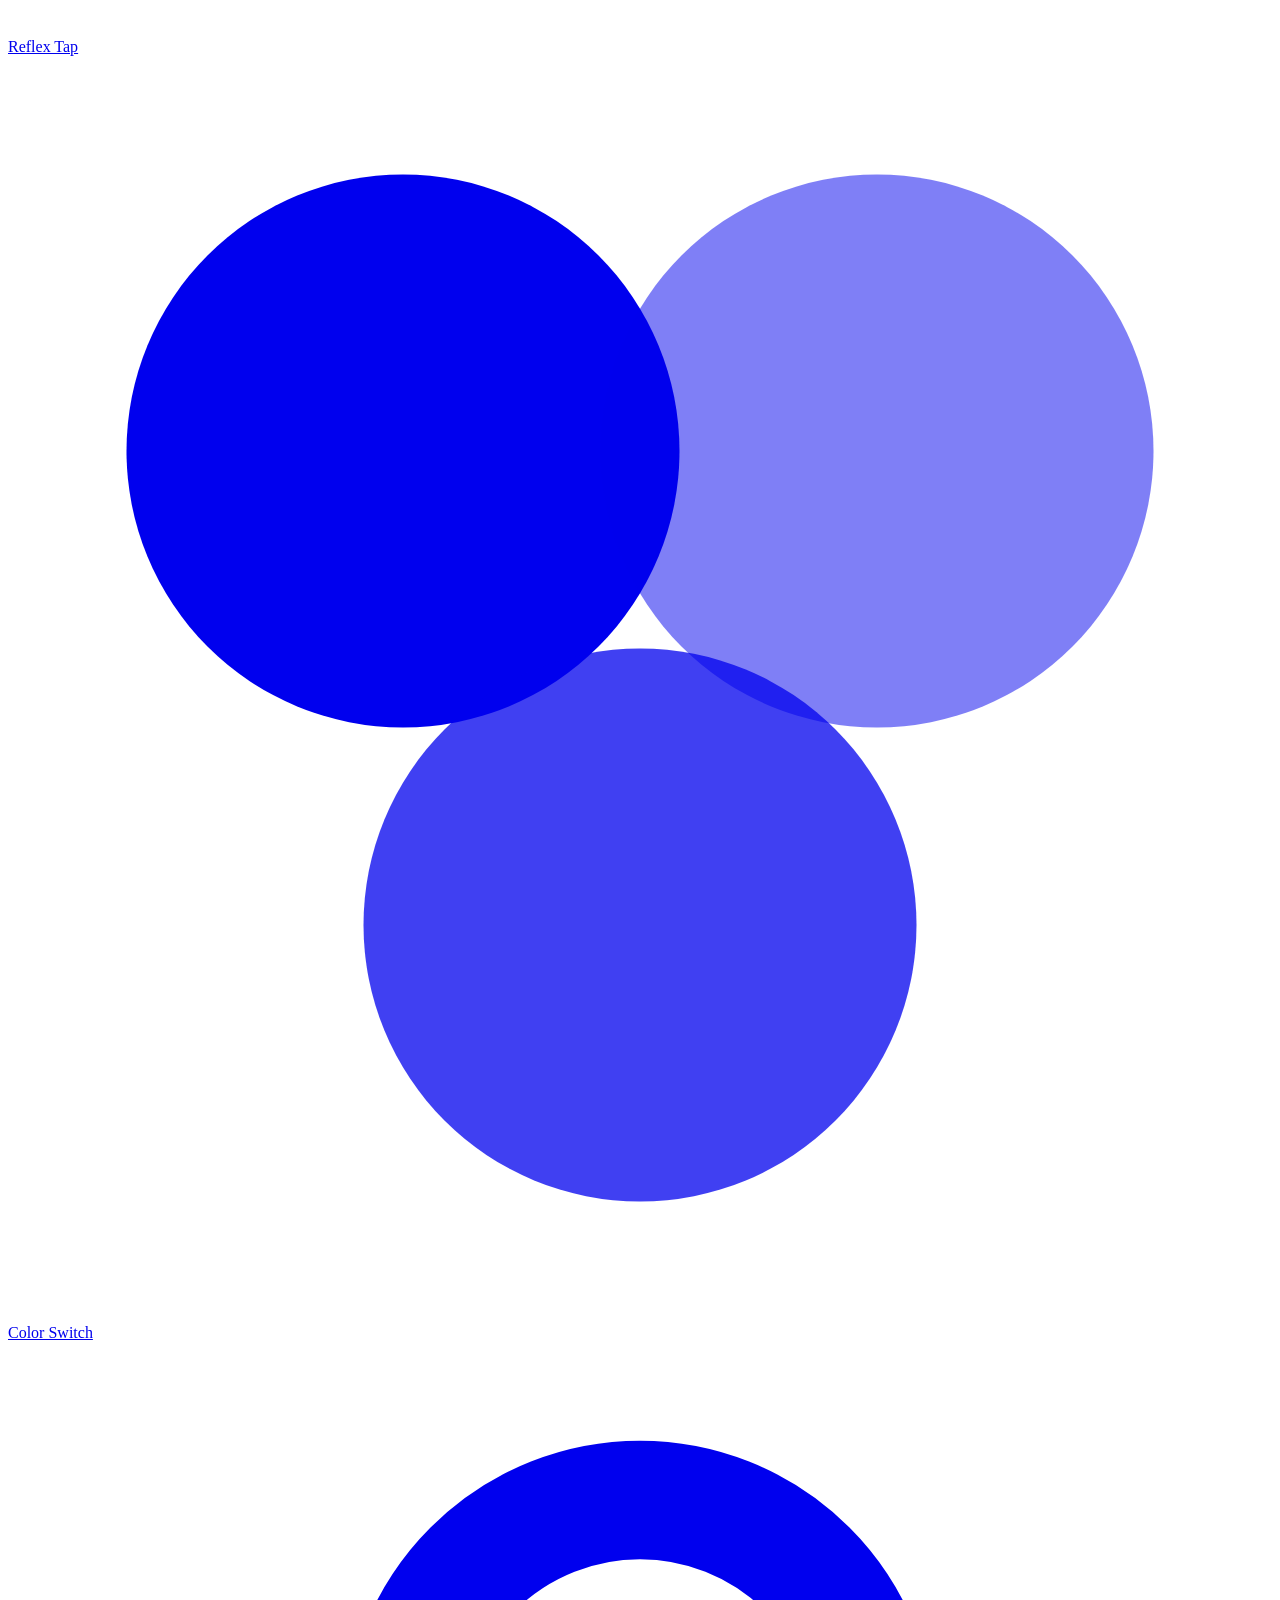
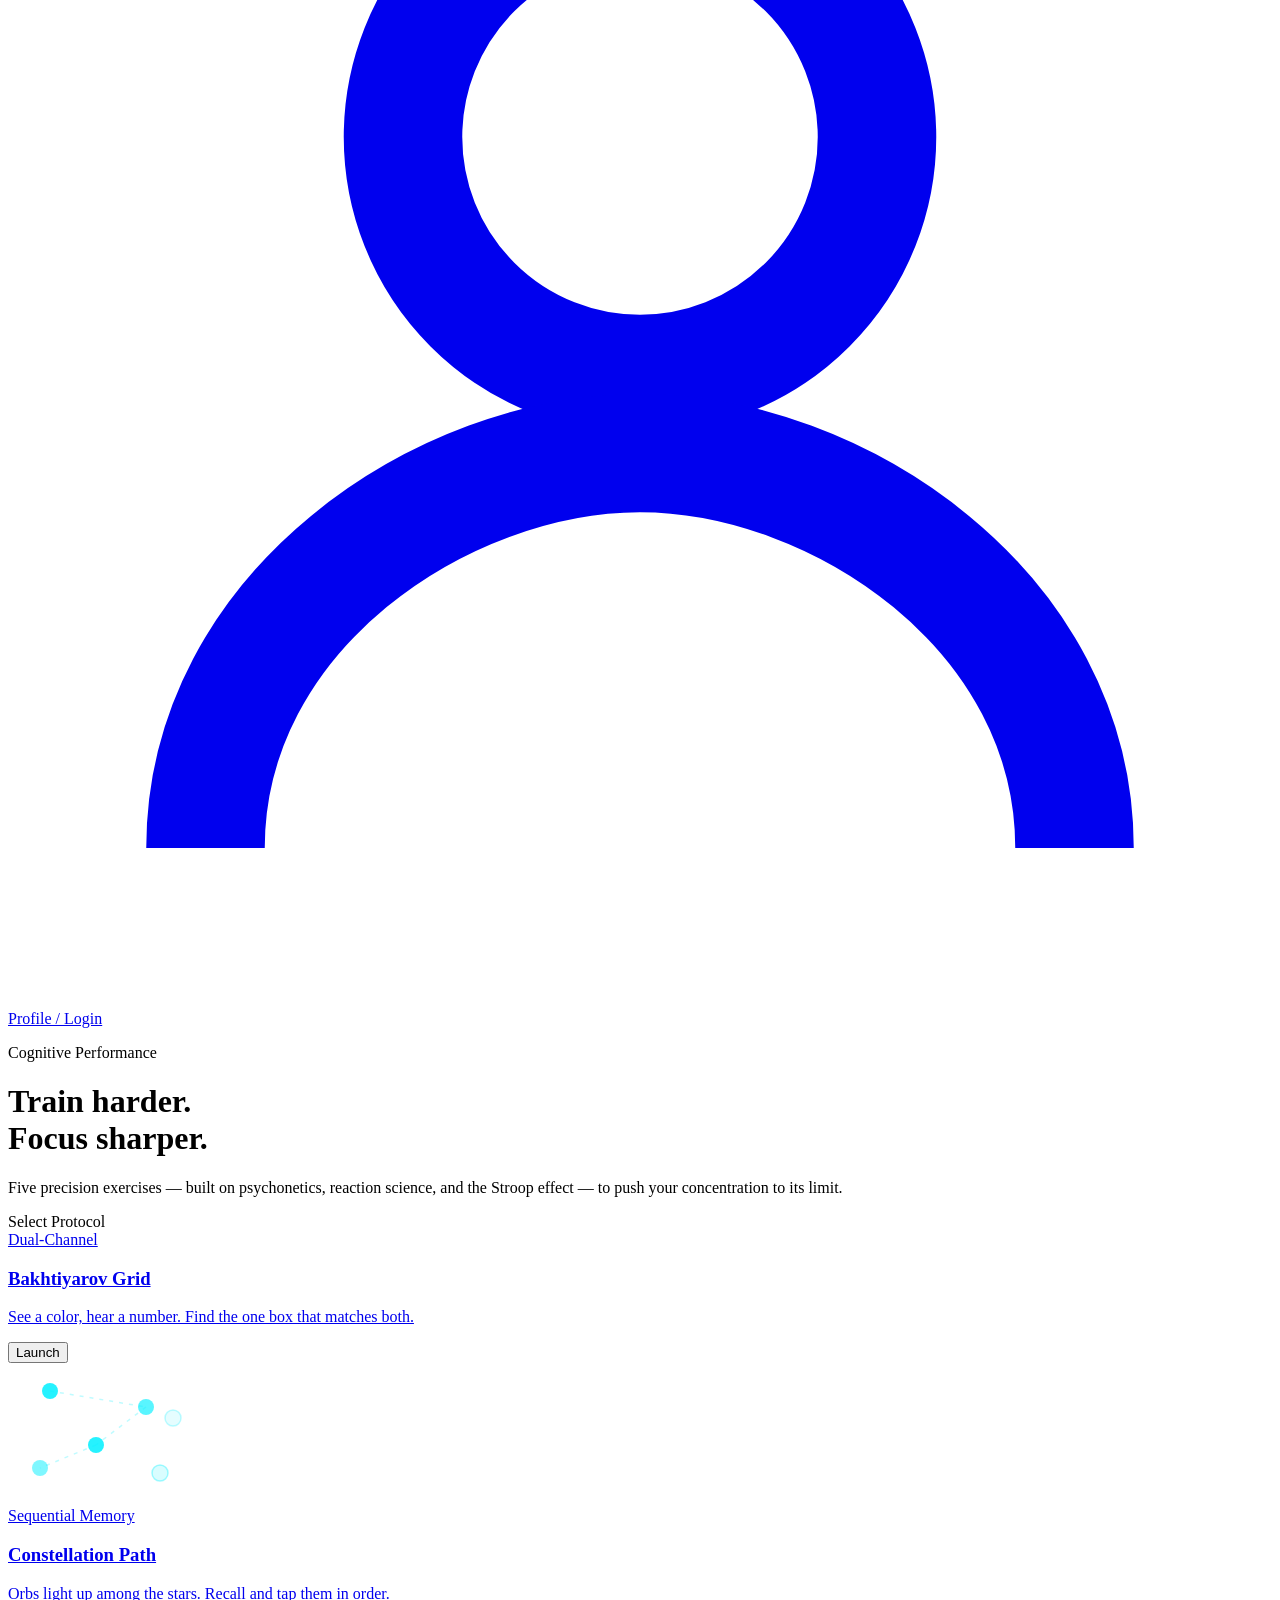
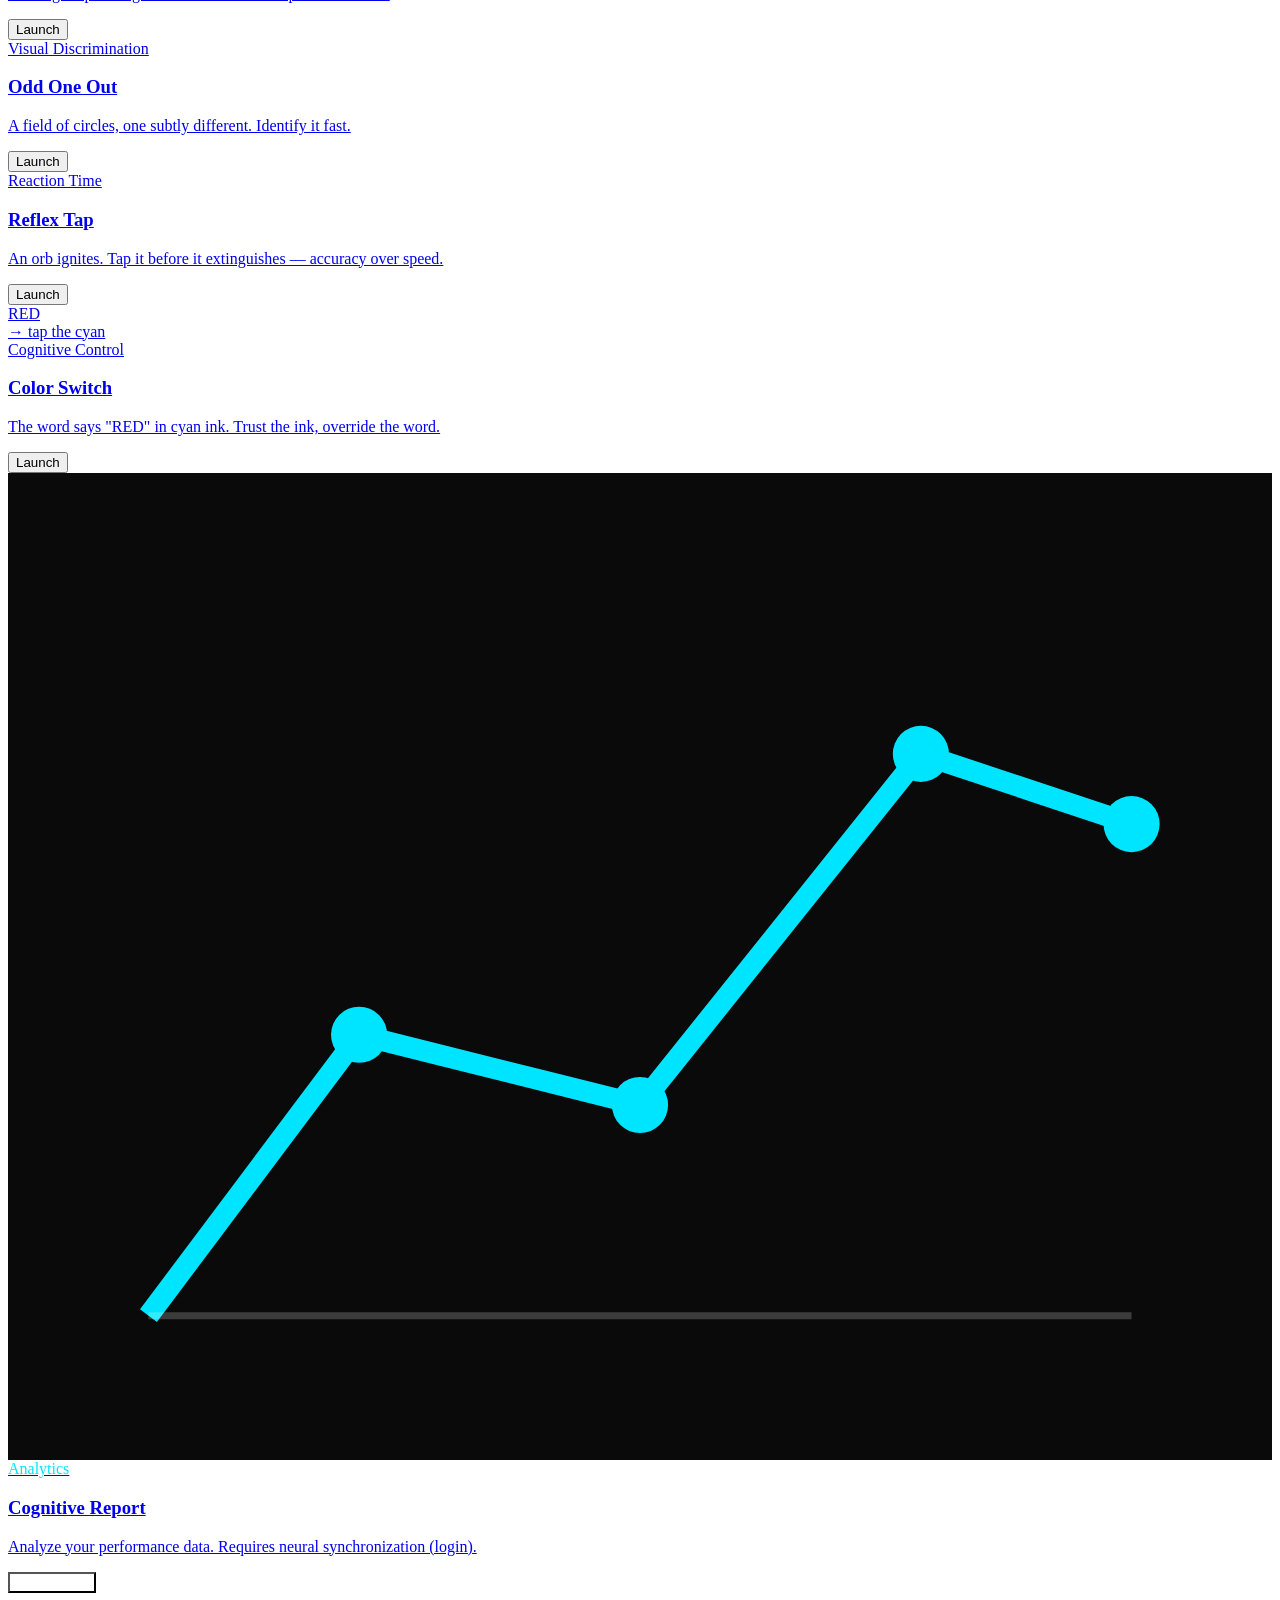
==== commit 1aa186c0: "Add report and user-made app changes" ====
--- a/templates/index.html
+++ b/templates/index.html
@@ -93,16 +93,15 @@
                 </span>
                 <span class="rail-label">Color Switch</span>
             </a>
-            <a href="/neural_breach" class="rail-link" data-label="Neural Breach">
+            <a href="/login" class="rail-link auth-link" data-label="Profile">
                 <span class="rail-icon">
                     <svg viewBox="0 0 16 16" fill="none" stroke="currentColor" stroke-width="1.5"
                         xmlns="http://www.w3.org/2000/svg">
-                        <path d="M2 8h4l2-4 4 8 2-4h2" />
-                    </svg>
-                </span>
-                <span class="rail-label"
-                    style="color: var(--nb-phosphor, #00E5FF); text-shadow: 0 0 8px rgba(0,229,255,0.4);">Neural
-                    Breach</span>
+                        <circle cx="8" cy="5" r="3" />
+                        <path d="M2.5 14c0-3 3-5 5.5-5s5.5 2 5.5 5" />
+                    </svg>
+                </span>
+                <span class="rail-label auth-label">Profile / Login</span>
             </a>
         </div>
     </nav>
@@ -230,23 +229,24 @@
                     </div>
                 </a>
 
-                <!-- Neural Breach -->
-                <a href="/neural_breach" class="mode-card" id="card-nb"
-                    style="border-color: rgba(0,229,255,0.3); background: rgba(0,229,255,0.03);">
-                    <div class="card-art art-nb" style="background: #000; position: relative;">
-                        <div
-                            style="position: absolute; inset: 0; background: repeating-linear-gradient(0deg, transparent, transparent 2px, rgba(0,229,255,0.05) 2px, rgba(0,229,255,0.05) 3px);">
-                        </div>
-                        <div
-                            style="font-family: 'Space Grotesk', monospace; font-size: 2.8rem; font-weight: 700; color: #00E5FF; text-shadow: 0 0 16px rgba(0,229,255,0.8), 0 0 32px rgba(0,229,255,0.4); z-index: 1;">
-                            NB</div>
-                    </div>
-                    <div class="card-body">
-                        <span class="card-tag" style="color: #00E5FF;">Data Stream</span>
-                        <h3 class="card-title">Neural Breach</h3>
-                        <p class="card-desc">High-speed sequence interception. Translate visual keys to keystrokes
-                            instantly.</p>
-                        <button class="card-play-btn" style="background: #00E5FF; color: #000;">Hack</button>
+                <!-- Scientific Report -->
+                <a href="/report" class="mode-card" id="card-report"
+                    style="border-color: rgba(255,255,255,0.2); background: rgba(255,255,255,0.02);">
+                    <div class="card-art art-report" style="background: #0a0a0a; position: relative; overflow: hidden;">
+                        <svg viewBox="0 0 180 140" fill="none" xmlns="http://www.w3.org/2000/svg" style="width: 100%; height: 100%;">
+                            <path d="M20 120 L50 80 L90 90 L130 40 L160 50" stroke="#00E5FF" stroke-width="3" fill="none" stroke-linejoin="round"/>
+                            <circle cx="50" cy="80" r="4" fill="#00E5FF" />
+                            <circle cx="90" cy="90" r="4" fill="#00E5FF" />
+                            <circle cx="130" cy="40" r="4" fill="#00E5FF" />
+                            <circle cx="160" cy="50" r="4" fill="#00E5FF" />
+                            <line x1="20" y1="120" x2="160" y2="120" stroke="rgba(255,255,255,0.2)" stroke-width="1"/>
+                        </svg>
+                    </div>
+                    <div class="card-body">
+                        <span class="card-tag" style="color: #00E5FF;">Analytics</span>
+                        <h3 class="card-title">Cognitive Report</h3>
+                        <p class="card-desc">Analyze your performance data. Requires neural synchronization (login).</p>
+                        <button class="card-play-btn" style="background: rgba(255,255,255,0.1); color: #fff;">View Report</button>
                     </div>
                 </a>
 
